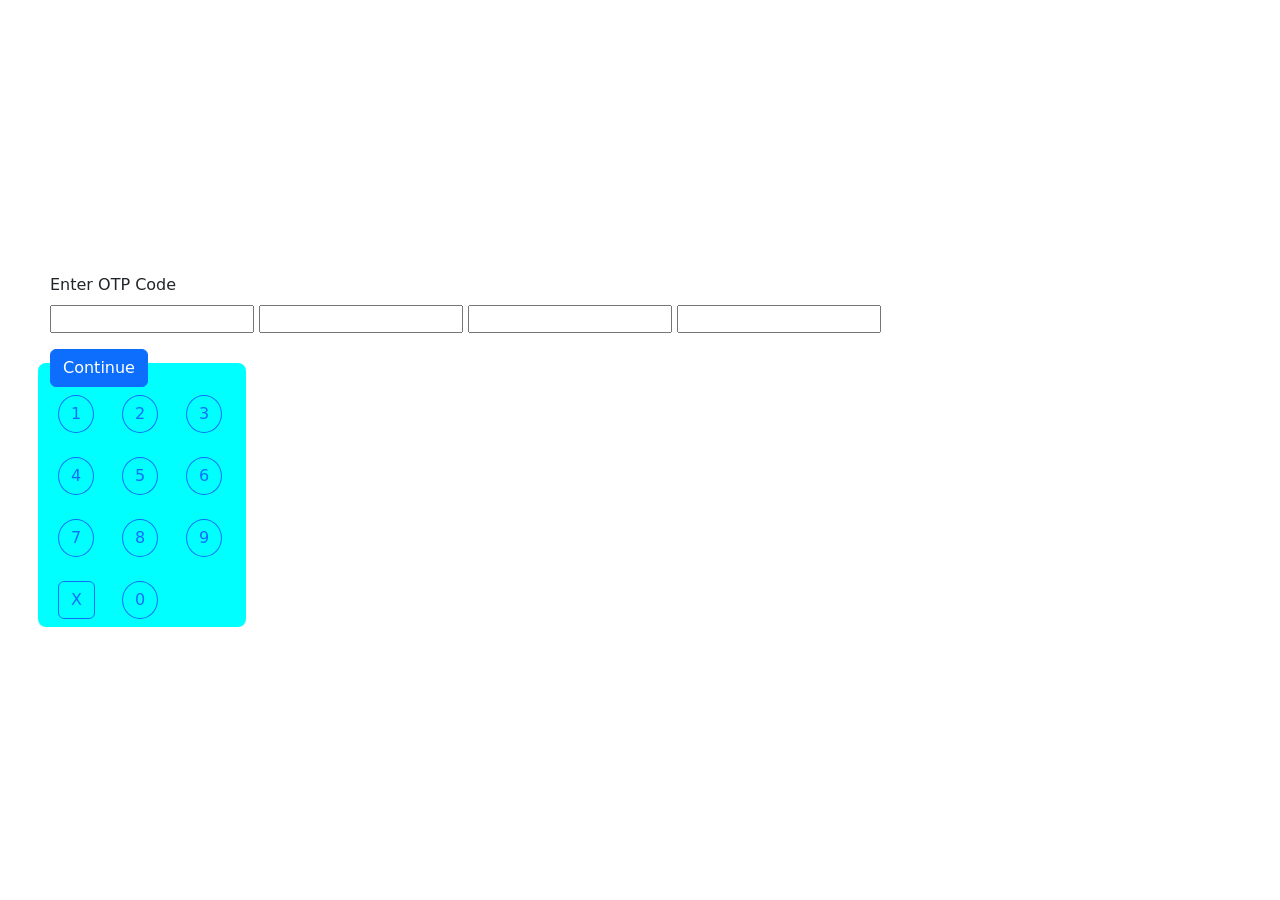
==== index.html @ 17dde03b "All Files add" ====
<!DOCTYPE html>
<html lang="en">

<head>
    <meta charset="UTF-8">
    <meta name="viewport" content="width=device-width, initial-scale=1.0">
    <title>Document</title>
    <link rel="stylesheet" href="./style.css">
    <link href="https://cdn.jsdelivr.net/npm/bootstrap@5.0.2/dist/css/bootstrap.min.css" rel="stylesheet"
        integrity="sha384-EVSTQN3/azprG1Anm3QDgpJLIm9Nao0Yz1ztcQTwFspd3yD65VohhpuuCOmLASjC" crossorigin="anonymous">
</head>

<body>
    <main id="login-page">
        <label for="basicOTP" class="form-label">Enter OTP Code</label>
        <div class="form-otp" data-coreui-toggle="otp" data-coreui-id="basicOTP" data-coreui-name="otp">
            <input class="form-otp-control">
            <input class="form-otp-control">
            <input class="form-otp-control">
            <input class="form-otp-control">
        </div>
        <button class=" btn btn-primary mt-3" type="button" onclick="checkPin()"> Continue</button>
        </form>

        <div id="dialPad" class="row gy-4 w-25 p-2 rounded-3" style="background-color: aqua;">
            <div class="col-4">
                <button class="btn btn-outline-primary rounded-circle" onclick="HandleDialbtn(1)"> 1</button>
            </div>
            <div class="col-4">
                <button class="btn btn-outline-primary rounded-circle" onclick="HandleDialbtn(2)">2</button>
            </div>
            <div class="col-4">
                <button class="btn btn-outline-primary rounded-circle" onclick="HandleDialbtn(3)">3</button>
            </div>
            <div class="col-4">
                <button class="btn btn-outline-primary rounded-circle" onclick="HandleDialbtn(4)"> 4</button>
            </div>
            <div class="col-4">
                <button class="btn btn-outline-primary rounded-circle" onclick="HandleDialbtn(5)">5</button>
            </div>
            <div class="col-4">
                <button class="btn btn-outline-primary rounded-circle" onclick="HandleDialbtn(6)">6</button>
            </div>
            <div class="col-4">
                <button class="btn btn-outline-primary rounded-circle" onclick="HandleDialbtn(7)"> 7</button>
            </div>
            <div class="col-4">
                <button class="btn btn-outline-primary rounded-circle" onclick="HandleDialbtn(8)">8</button>
            </div>
            <div class="col-4">
                <button class="btn btn-outline-primary rounded-circle" onclick="HandleDialbtn(9)">9</button>
            </div>
            <div class="col-4">
                <button class="btn btn-outline-primary" onclick="removePin()">X</button>
            </div>
            <div class="col-4">
                <button class="btn btn-outline-primary rounded-circle" onclick="HandleDialbtn(0)">0</button>
            </div>
        </div>
    </main>

    <main id="atm-options" class="d-none">
        <button id="Withdraw" onclick="WithdrawPage()">
            Withdraw
        </button>

        <button id="Deposit" onclick="DepositPage()">
            Deposit
        </button>

        <button id="Check-Bal" onclick="CheckBal()">
            Check Balance
        </button>
    </main>
    <main id="ShowWithdraw" class="d-none">
        <!-- <div class="modal fade" id="exampleModalToggle" aria-hidden="false" aria-labelledby="exampleModalToggleLabel"
            tabindex="-1">
            <div class="modal-dialog modal-dialog-centered">
                <div class="modal-content">
                    <div class="modal-header">
                        <h1 class="modal-title fs-5" id="exampleModalToggleLabel">Modal 1</h1>
                        <button type="button" class="btn-close" data-bs-dismiss="modal" aria-label="Close"></button>
                    </div>
                    <div class="modal-body">
                        Show a second modal and hide this one with the button below.
                    </div>
                    <div class="modal-footer">
                        <button class="btn btn-primary" data-bs-target="#exampleModalToggle2"
                            data-bs-toggle="modal">Open second modal</button>
                    </div>
                </div>
            </div>
        </div>
        <div class="modal fade" id="exampleModalToggle2" aria-hidden="true" aria-labelledby="exampleModalToggleLabel2"
            tabindex="-1">
            <div class="modal-dialog modal-dialog-centered">
                <div class="modal-content">
                    <div class="modal-header">
                        <h1 class="modal-title fs-5" id="exampleModalToggleLabel2">Modal 2</h1>
                        <button type="button" class="btn-close" data-bs-dismiss="modal" aria-label="Close"></button>
                    </div>
                    <div class="modal-body">
                        Hide this modal and show the first with the button below.
                    </div>
                    <div class="modal-footer">
                        <button class="btn btn-primary" data-bs-target="#exampleModalToggle" data-bs-toggle="modal">Back
                            to first</button>
                    </div>
                </div>
            </div>
        </div>
        <button class="btn btn-primary" data-bs-target="#exampleModalToggle" data-bs-toggle="modal">Open first
            modal</button> -->
        <!-- <label for="basicOTP" class="form-label">Enter your Withdraw Amout :</label>
        <div class="form-otp" data-coreui-toggle="otp" data-coreui-id="basicOTP" data-coreui-name="otp">
            <input class="form-otp-control">
            <input class="form-otp-control">
            <input class="form-otp-control">
            <input class="form-otp-control">
            <input class="form-otp-control">
            <input class="form-otp-control">
            <input class="form-otp-control">
            <input class="form-otp-control">
        </div>
        <button class=" btn btn-primary mt-3" type="button" onclick="checkPin()"> Continue</button>
        </form>

        <div id="dialPad" class="row gy-4 w-25 p-2 rounded-3" style="background-color: aqua;">
            <div class="col-4">
                <button class="btn btn-outline-primary rounded-circle" onclick="HandleDialbtn(1)"> 1</button>
            </div>
            <div class="col-4">
                <button class="btn btn-outline-primary rounded-circle" onclick="HandleDialbtn(2)">2</button>
            </div>
            <div class="col-4">
                <button class="btn btn-outline-primary rounded-circle" onclick="HandleDialbtn(3)">3</button>
            </div>
            <div class="col-4">
                <button class="btn btn-outline-primary rounded-circle" onclick="HandleDialbtn(4)"> 4</button>
            </div>
            <div class="col-4">
                <button class="btn btn-outline-primary rounded-circle" onclick="HandleDialbtn(5)">5</button>
            </div>
            <div class="col-4">
                <button class="btn btn-outline-primary rounded-circle" onclick="HandleDialbtn(6)">6</button>
            </div>
            <div class="col-4">
                <button class="btn btn-outline-primary rounded-circle" onclick="HandleDialbtn(7)"> 7</button>
            </div>
            <div class="col-4">
                <button class="btn btn-outline-primary rounded-circle" onclick="HandleDialbtn(8)">8</button>
            </div>
            <div class="col-4">
                <button class="btn btn-outline-primary rounded-circle" onclick="HandleDialbtn(9)">9</button>
            </div>
            <div class="col-4">
                <button class="btn btn-outline-primary" onclick="removePin()">X</button>
            </div>
            <div class="col-4">
                <button class="btn btn-outline-primary rounded-circle" onclick="HandleDialbtn(0)">0</button>
            </div> -->
        </div>


    </main>

    <main id="Deposit-Show" class="d-none">

    </main>
    <div id="showBal" class="d-none">
        <h1>Your Balance Amount : </h1>
        <span class="Balance"> </span>
    </div>
    <div class="position-fixed top-0 left-80 p-3" style="z-index: 11">
        <div id="success" class="toast hide" role="alert" aria-live="assertive" aria-atomic="true">
            <div class="toast-header">
                <img src="..." class="rounded me-2" alt="...">
                <strong class="me-auto">Bootstrap</strong>
                <small>11 mins ago</small>
                <button type="button" class="btn-close" data-bs-dismiss="toast" aria-label="Close"></button>
            </div>
            <div class="toast-body">
                Login Successful
            </div>
        </div>
    </div>

    <div class="position-fixed top-10 left-60 p-3" style="z-index: 11">
        <div id="fail" class="toast hide" role="alert" aria-live="assertive" aria-atomic="true">
            <div class="toast-header">
                <img src="..." class="rounded me-2" alt="...">
                <strong class="me-auto">Bootstrap</strong>
                <small>11 mins ago</small>
                <button type="button" class="btn-close" data-bs-dismiss="toast" aria-label="Close"></button>
            </div>
            <div class="toast-body">

                Incorrect Password Please Try again.
            </div>
        </div>
    </div>


</body>
<script src="./script.js"></script>
<link href="https://cdn.jsdelivr.net/npm/bootstrap@5.0.2/dist/css/bootstrap.min.css" rel="stylesheet"
    integrity="sha384-EVSTQN3/azprG1Anm3QDgpJLIm9Nao0Yz1ztcQTwFspd3yD65VohhpuuCOmLASjC" crossorigin="anonymous">

</html>
---- style.css ----
*{
    margin: 0;
    padding: 0;
    box-sizing: border-box;
}

body{
    font-family: 'Poppins', sans-serif;
    background: #f5f5f5;
    display: flex;
    justify-content: space-between;
    align-items: center;
    min-height: 100vh;
    padding: 0 50px;
}
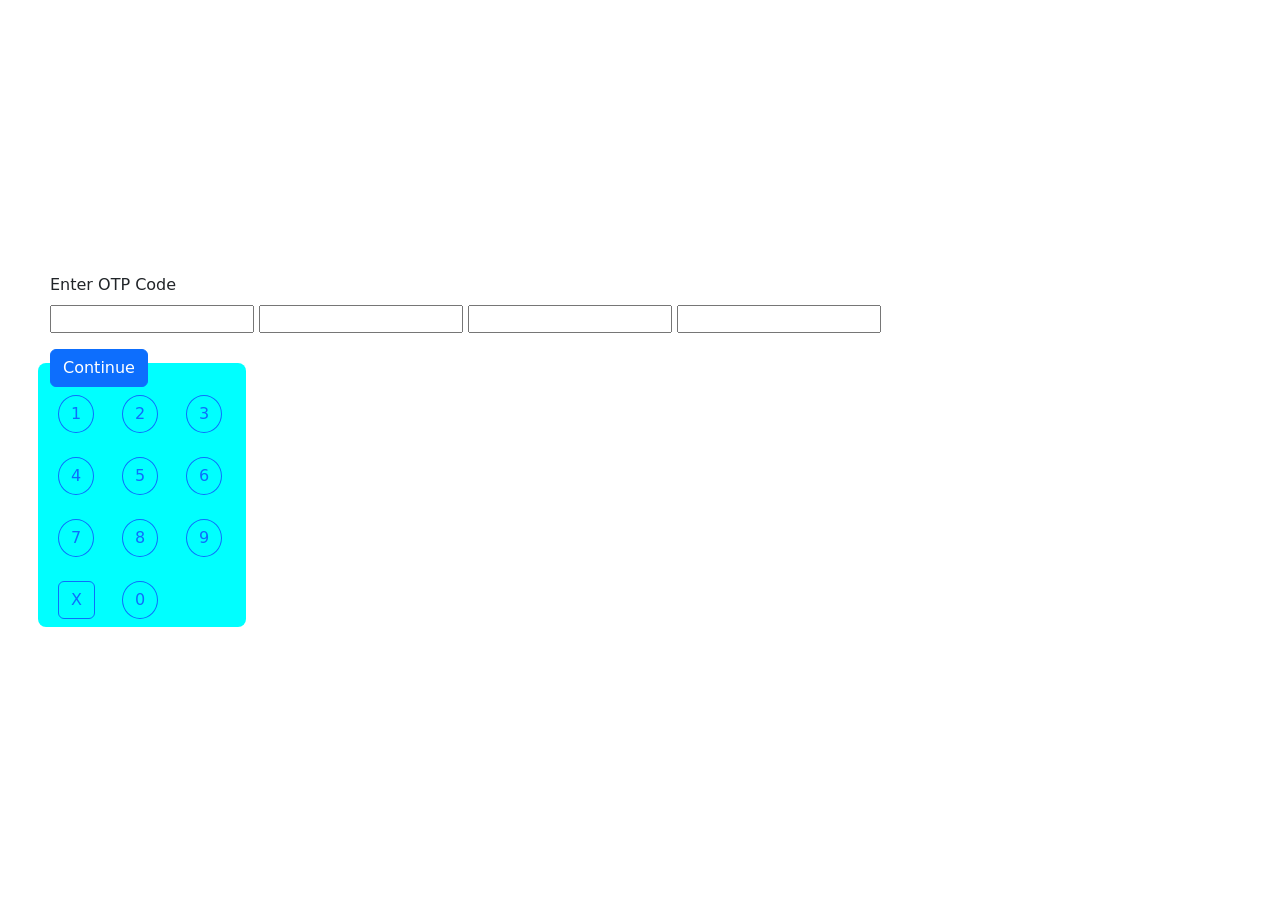
==== commit 40fcf240: "options file add" ====
--- a/index.html
+++ b/index.html
@@ -59,19 +59,6 @@
         </div>
     </main>
 
-    <main id="atm-options" class="d-none">
-        <button id="Withdraw" onclick="WithdrawPage()">
-            Withdraw
-        </button>
-
-        <button id="Deposit" onclick="DepositPage()">
-            Deposit
-        </button>
-
-        <button id="Check-Bal" onclick="CheckBal()">
-            Check Balance
-        </button>
-    </main>
     <main id="ShowWithdraw" class="d-none">
         <!-- <div class="modal fade" id="exampleModalToggle" aria-hidden="false" aria-labelledby="exampleModalToggleLabel"
             tabindex="-1">
@@ -185,7 +172,7 @@
         </div>
     </div>
 
-    <div class="position-fixed top-10 left-60 p-3" style="z-index: 11">
+    <!-- <div class="position-fixed top-10 left-60 p-3" style="z-index: 11">
         <div id="fail" class="toast hide" role="alert" aria-live="assertive" aria-atomic="true">
             <div class="toast-header">
                 <img src="..." class="rounded me-2" alt="...">
@@ -198,6 +185,23 @@
                 Incorrect Password Please Try again.
             </div>
         </div>
+    </div> -->
+
+
+    <!-- Modal -->
+    <div class="modal fade" id="exampleModal" tabindex="-1" aria-labelledby="exampleModalLabel" aria-hidden="true">
+        <div class="modal-dialog">
+            <div class="modal-content">
+                <div class="modal-header">
+                    <h1 class="modal-title fs-5" id="exampleModalLabel">Modal title</h1>
+                    <button type="button" class="btn-close" data-bs-dismiss="modal" aria-label="Close"></button>
+                </div>
+                <div class="modal-body">
+                    <!-- ✅ Login Successful -->
+                    🚫 Invalid Password
+                </div>
+            </div>
+        </div>
     </div>
 
 
--- a/style.css
+++ b/style.css
@@ -12,4 +12,57 @@
     align-items: center;
     min-height: 100vh;
     padding: 0 50px;
+}
+
+/* From Uiverse.io by kamehame-ha */ 
+.opt-cards {
+  /* margin: 20px auto; */
+  display: flex;
+  justify-content: center;
+  /* flex-direction: column; */
+  gap: 15px;
+}
+
+.opt-cards .red {
+  background-color: #f43f5e;
+}
+
+.opt-cards .blue {
+  background-color: #3b82f6;
+}
+
+.opt-cards .green {
+  background-color: #22c55e;
+}
+
+.opt-cards .card {
+  display: flex;
+  align-items: center;
+  justify-content: center;
+  flex-direction: column;
+  text-align: center;
+  height: 100px;
+  width: 250px;
+  border-radius: 10px;
+  color: white;
+  cursor: pointer;
+  transition: 400ms;
+}
+
+.opt-cards .card p.tip {
+  font-size: 1em;
+  font-weight: 700;
+}
+
+.opt-cards .card p.second-text {
+  font-size: .7em;
+}
+
+.opt-cards .card:hover {
+  transform: scale(1.1, 1.1);
+}
+
+.opt-cards:hover > .card:not(:hover) {
+  filter: blur(10px);
+  transform: scale(0.9, 0.9);
 }
